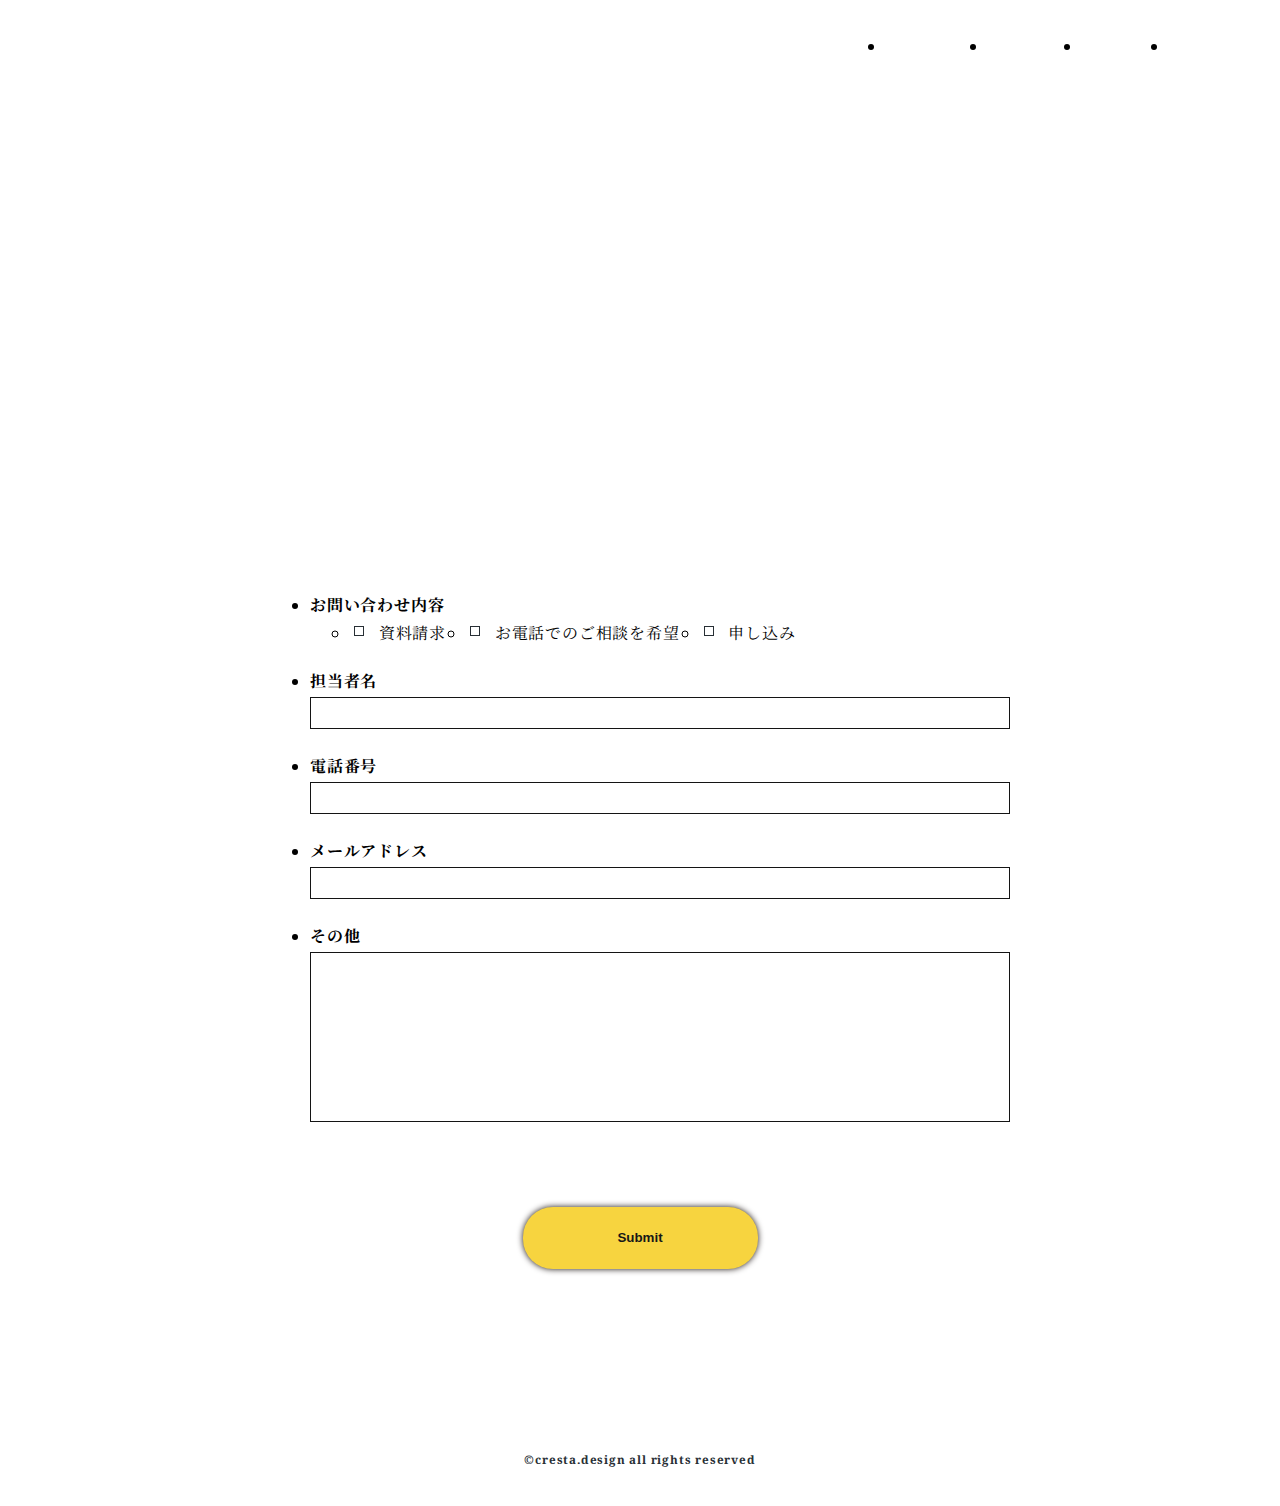
==== contact/index.html @ 4e893437 "Add files via upload" ====
<!DOCTYPE html>
<html lang="ja">
  <head>
    <meta charset="UTF-8" />
    <meta name="viewport" content="width=device-width, initial-scale=1.0" />
    <title>Cresta Design | お問い合わせ</title>
    <link
      href="https://fonts.googleapis.com/css?family=Noto+Serif+JP:400,700|Noto+Serif:400,700,700i&display=swap&subset=japanese"
      rel="stylesheet"
    />
    <link
      rel="stylesheet"
      type="text/css"
      href="http://yui.yahooapis.com/2.9.0/build/reset/reset-min.css"
    />
    <link rel="stylesheet" href="../css/contact.css" />
  </head>
  <body>
    <!-- header -->
    <header class="header">
      <div class="header-inner">
        <div class="site-title">
          <a href="../index.html">Cresta Design</a>
        </div>
        <nav class="header-nav">
          <ul class="nav-list">
            <li class="nav-item"><a href="#!">Concept</a></li>
            <li class="nav-item"><a href="#!">Service</a></li>
            <li class="nav-item"><a href="#!">Works</a></li>
            <li class="nav-item"><a href="./index.html">Contact</a></li>
          </ul>
        </nav>
        <button class="burger-btn">
          <span class="bar bar_top"></span>
          <span class="bar bar_mid"></span>
          <span class="bar bar_bottom"></span>
        </button>
      </div>
    </header>
    <!-- //header -->

    <!-- main -->
    <main>
      <!-- page-title -->
      <div class="page-title-wrapper">
        <h1 class="page-title">Contact</h1>
        <div class="page-title-bottom">Contact us</div>
      </div>
      <!-- //page-title -->

      <!-- form -->
      <form action="" class="form-wrapper">
        <ul class="form-list">
          <li class="form-item">
            <label for="" class="form-label"> お問い合わせ内容 </label>
            <ul class="checkbox-list">
              <li class="checkbox-item">
                <input type="checkbox" class="checkbox" id="document" />
                <label for="document">資料請求</label>
              </li>
              <li class="checkbox-item">
                <input type="checkbox" class="checkbox" id="phone" />
                <label for="phone">お電話でのご相談を希望</label>
              </li>
              <li class="checkbox-item">
                <input type="checkbox" class="checkbox" id="application" />
                <label for="application">申し込み</label>
              </li>
            </ul>
          </li>
          <li class="form-item">
            <label for="" class="form-label">担当者名</label>
            <input type="text" class="input-text" />
          </li>
          <li class="form-item">
            <label for="" class="form-label">電話番号</label>
            <input type="text" class="input-text" />
          </li>
          <li class="form-item">
            <label for="" class="form-label">メールアドレス</label>
            <input type="text" class="input-text" />
          </li>
          <li class="form-item">
            <label for="" class="form-label">その他</label>
            <textarea class="textarea"></textarea>
          </li>
        </ul>
        <input type="submit" class="submit-btn" value="Submit" />
      </form>
      <!-- //form -->
    </main>
    <!-- //main -->

    <!-- footer -->
    <footer class="footer">
      <small>&copy;cresta.design all rights reserved</small>
    </footer>
    <!-- //footer -->
    <script src="https://ajax.googleapis.com/ajax/libs/jquery/3.5.1/jquery.min.js"></script>
    <script src="../js/script_contact.js"></script>
  </body>
</html>
---- css/contact.css ----
/*  */
/* base */
/*  */
html {
  font-size: 62.5%;
}

body {
  font-size: 1.6rem;
  letter-spacing: 0.05em;

  font-family: "Noto Serif", "Noto Serif JP", serif;
  color: #000;
}

img {
  width: 100%;
  vertical-align: bottom;
}

.section-wrapper {
  padding: 100px 0 70px;
}
.section-title {
  max-width: 1000px;
  color: #282f35;
  font-size: 6rem;
  font-style: italic;
  margin: 0 auto 80px;
  padding: 0 20px;
}

.section-title::after {
  content: "";
  display: inline-block;
  background-color: #282f35;
  /* background-color: red; */
  width: 200px;
  height: 5px;
  margin-left: 30px;
  vertical-align: middle;
}
.section-inner {
  max-width: 1000px;
  margin: 0 auto;
  padding: 0 50px;
}

.section-bottom {
  max-width: 1200px;
  margin: 0 auto;
  font-size: 9rem;
  opacity: 0.05;
}
.section-bottom.text-white {
  opacity: 0.1;
}

.submit-btn {
  display: block;
  width: 235px;
  line-height: 60px;
  margin: 0 auto 70px;
  background-color: #f7d43f;
  box-shadow: 0 0 6px #1b1310;
  border-radius: 30px;
  text-align: center;
  color: #171717;
  font-weight: bold;
  text-decoration: none;
  transition: 0.3s;
  border: none;
}
.submit-btn:hover {
  opacity: 0.7;
  transition: 0.3s;
  cursor: pointer;
}


/*  */
/* header */
/*  */
.header {
  padding: 19px 30px;
  position: absolute;
  top: 0;
  left: 0;
  z-index: 1;
  box-sizing: border-box;
  width: 100%;
  transition: .3s;
}
.header-inner {
  display: flex;
  justify-content: space-between;
  align-items: center;
  max-width: 1200px;
  margin: 0 auto;

}
.header a {
  color: #fff;
  text-decoration: none;
  transition: 0.3s;
  font-weight: bold;
  font-style: italic;
}
.header a:hover {
  opacity: 0.7;
  transition: 0.3s;
}
.site-title {
  font-size: 2.6rem;
}

.nav-list {
  display: flex;
}
.nav-item {
  margin-right: 30px;
}
.nav-item:last-child {
  margin-right: 0;
}

.burger-btn {
  display: none;
}
.header.fixed{
  position: fixed;
  background: #282f35;
  padding: 30px;
  width: 100%;
transition: .3s;
}
/*  */
/* page-title  */
/*  */
.page-title-wrapper{
  height: 453px;
  position: relative;
  background-image: url(../img/contact-bgi@2x.jpg);
  background-size: cover;
  background-position: center;
  
}
.page-title{
  font-size: 6rem;
  font-weight: bold;
  font-style: italic;
  text-align: center;
  padding-top: 186px;
  color: #ffffff;
}
.page-title-bottom{
  font-size: 9rem;
  color: #ffffff;
  opacity: .1;
  margin: 20px 0 0 48px;
}

/*  */
/* form  */
/*  */
.form-wrapper{
  padding: 100px  0 80px;
}
.form-list{
  max-width: 700px;
  margin: 0 auto 80px;

}
.form-item{
  margin-bottom: 25px;
}
.form-item:last-child{
margin-bottom: 0;
}
.form-label{
  display: block;
  margin-bottom: 5px;
  font-weight: bold;
}
input,textarea{
  resize: none;
  appearance: none;
  -webkit-appearance: none;
  outline: none;
  border: 1px solid #141414;
  width: 100%;
  box-sizing: border-box;
}
.input-text{
  padding:0 8px;
  line-height: 30px;
}
textarea{
  height: 170px;
  padding: 0 8px;
  line-height: 30px;
  color: #171717;
  
}
.checkbox-list{
  display: flex;

}
.checkbox-item{
  margin-right: 20px;

}
.checkbox label,
.checkbox
{
cursor: pointer;
}
.checkbox{
    border: #282f35 1px solid;
  height: 10px;
  width: 10px;
  margin-right: 10px;
}
.checkbox:checked{
  background-color: #333;
}

/*  */
/* footer  */
/*  */
.footer {
  padding: 30px 0;
  text-align: center;
  font-size: 1.4rem;
  font-weight: bold;
  color: #282f35;
  
}

@media screen and (max-width: 768px) {
  /*  */
  /* base_sp */
  /*  */
  .section-wrapper {
    padding: 100px 0 40px;
  }
  .section-title {
    padding: 0 4vw;
    font-size: 3rem;
    margin-bottom: 50px;
  }
  .section-title::after{
    width: 90px;
  }
  .section-inner {
    padding: 0 4vw;
  }
  .section-bottom {
    font-size: 4rem;
    padding: 0 4vw;
  }
  .link-btn {
    margin-bottom: 40px;
  }
  /*  */
  /* header_sp */
  /*  */

  .header {
    padding: 30px 4vw 0;
  }
  .header-nav {
    display: none;
    position: fixed;
    top: 0;
    left: 0;
    width: 100%;
    height: 100vh;
    background-color: #282f35;
  }
  .nav-list {
    height: 100%;
    flex-direction: column;
    justify-content: center;
    align-items: center;
  }
  .nav-item {
    margin: 0 0 30px;
  }
  .nav-item:last-child {
    margin-bottom: 0;
  }
  .burger-btn {
    display: block;
    position: absolute;
    top: 30px;
    right: 4vw;
  }
  .burger-btn .bar {
    display: block;
    height: 3px;
    width: 30px;
    background-color: #fff;
    transition: .3s;
  }
  .bar_top,
  .bar_mid {
    margin-bottom: 8px;
  }

.burger-btn.cross .bar_top{
  transform: rotate(45deg) translate(8px,8px);
  transition: .3s;
}
.burger-btn.cross .bar_mid{
  opacity: 0;
  }
  .burger-btn.cross .bar_bottom{
    transform: rotate(-45deg) translate(8px,-8px);
    transition: .3s;
    /* transform:rotate(-45deg);  */
    /* transform:translate(8px,-8px); */
    }
body.noScroll{
  overflow: hidden;
}


  button {
    background-color: transparent;
    border: none;
    cursor: pointer;
    outline: none;
    padding: 0;
    appearance: none;
  }
  .sp-br {
    display: block;
  }
  .pc-br{
    display: none;
  }
  /*  */
  /* form_sp */
  /*  */
.checkbox-list{
  display: block;

}
.checkbox-item{
  margin-right: 0;
}
}
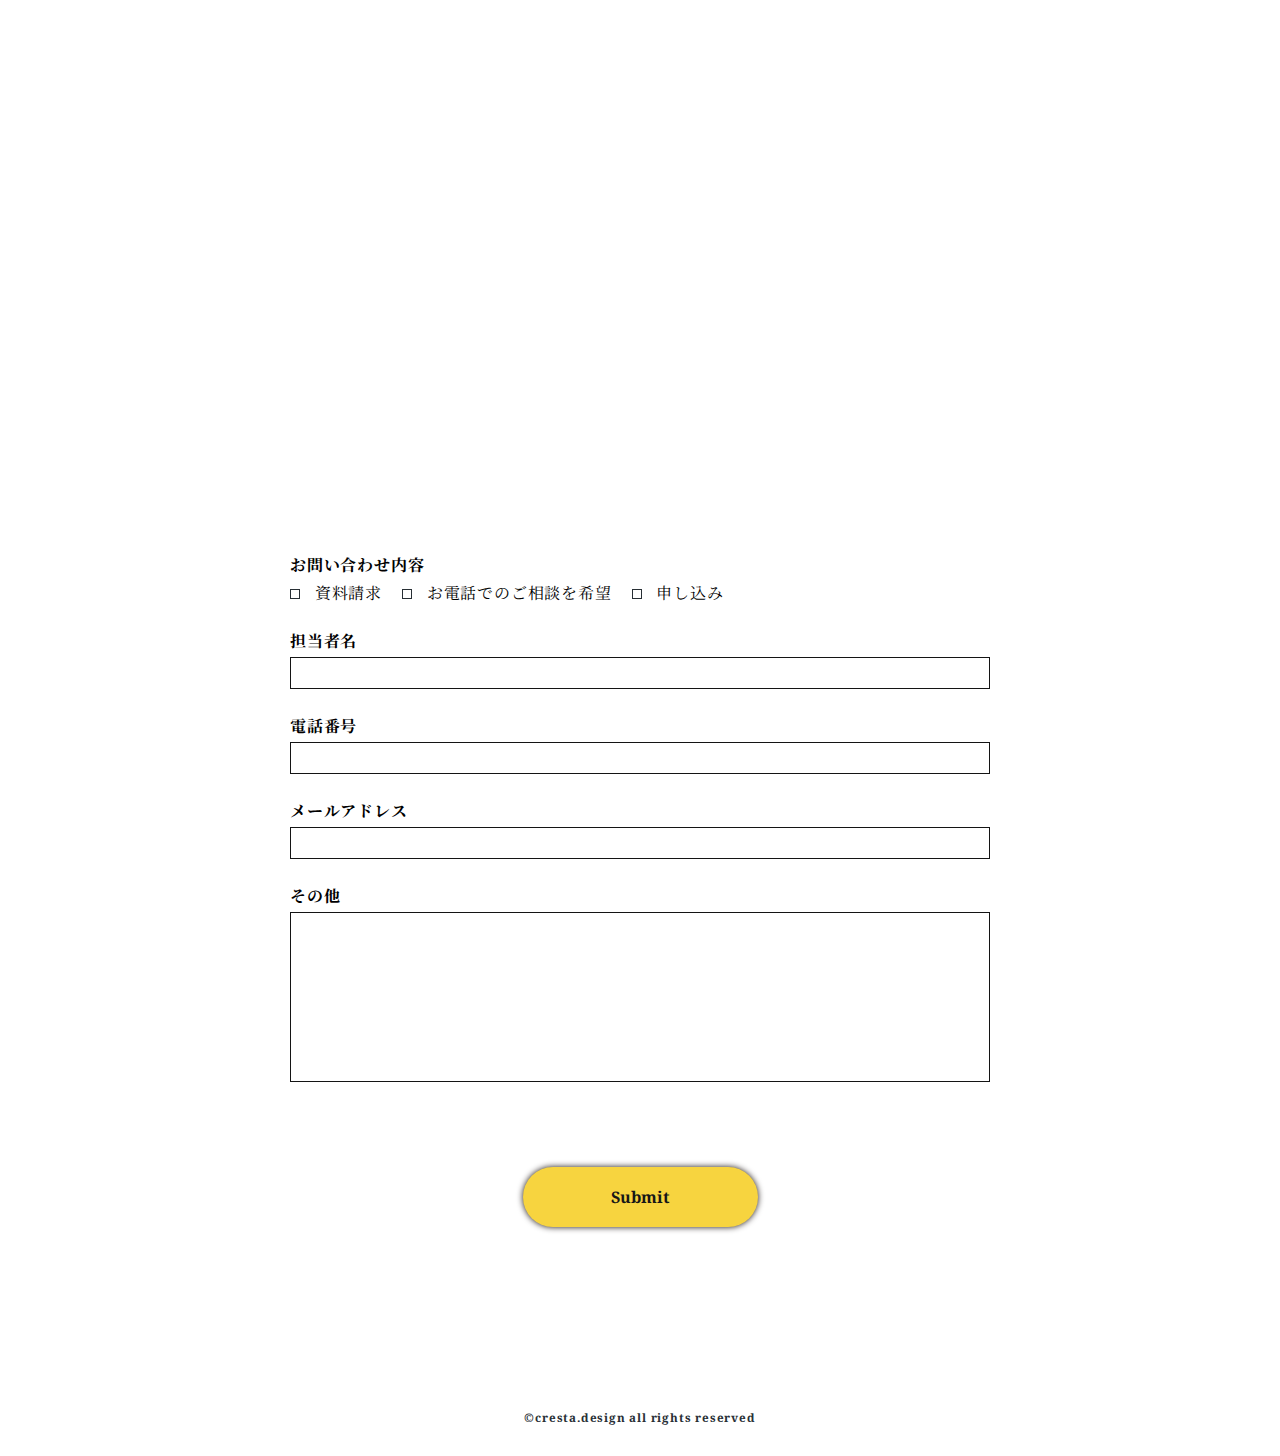
==== commit f37f9157: "Add files via upload" ====
--- a/contact/index.html
+++ b/contact/index.html
@@ -8,11 +8,7 @@
       href="https://fonts.googleapis.com/css?family=Noto+Serif+JP:400,700|Noto+Serif:400,700,700i&display=swap&subset=japanese"
       rel="stylesheet"
     />
-    <link
-      rel="stylesheet"
-      type="text/css"
-      href="http://yui.yahooapis.com/2.9.0/build/reset/reset-min.css"
-    />
+    <link rel="stylesheet" href="../css/reset.css">
     <link rel="stylesheet" href="../css/contact.css" />
   </head>
   <body>
